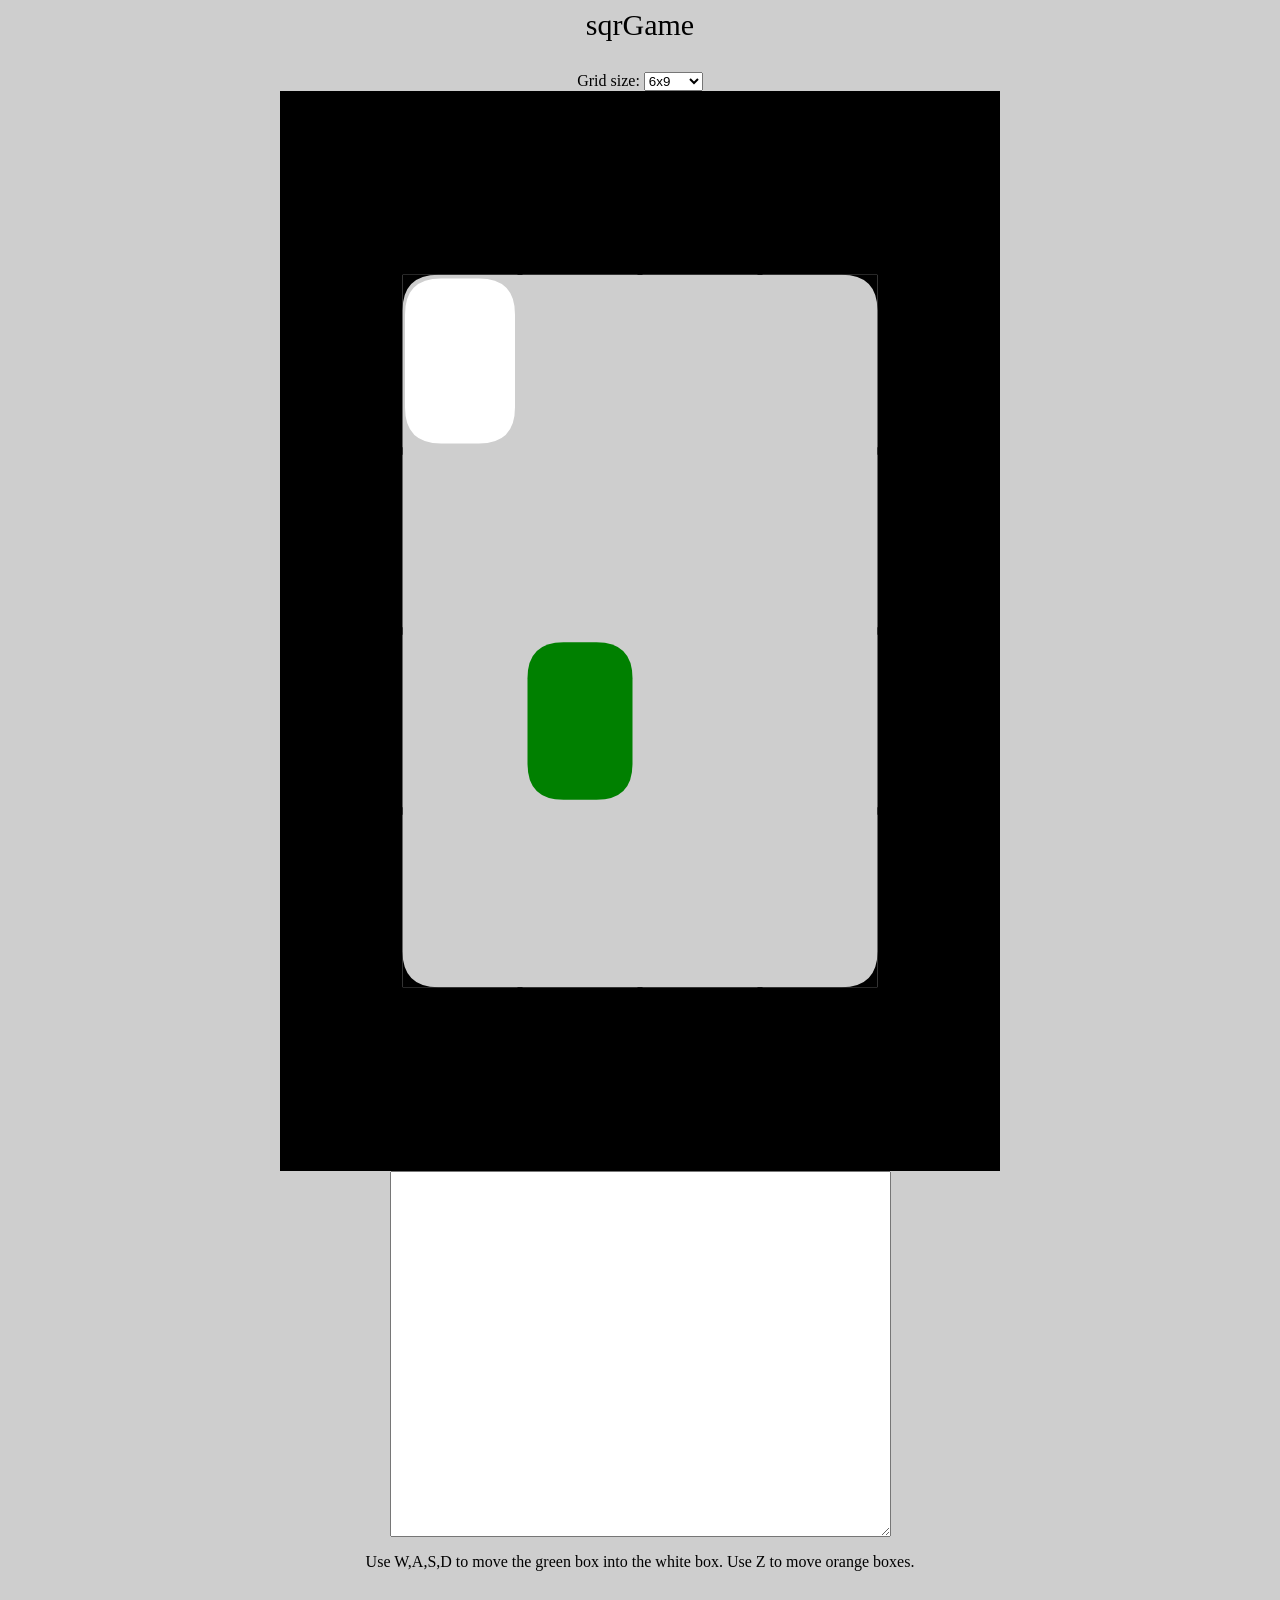
==== edit.html @ fb576bc3 "initial commit" ====
<html>
<head>
<title>sqrGame</title>
<meta name="description" content="Play sqrGame!  Try to navigate through seemingly simple mazes in this addicting puzzle game.">
<style>
body {
    background-color: #CECECE;
}

</style>
</head>

<body>
<meta name="viewport" content="width=device-width, user-scalable=no">
<center>

<p style="font-size:30px">sqrGame</p>

Grid size:
<select name="mapsize" id="mapsize">
	<option value="4">4x6</option>
	<option value="6" selected>6x9</option>
	<option value="8">8x12</option>
	<option value="10">10x15</option>
	<option value="12">12x18</option>
	<option value="16">16x24</option>
	<option value="18">18x27</option>
	<option value="20">20x30</option>
	<option value="24">24x36</option>
	<option value="30">30x45</option>
	<option value="32">32x48</option>
	<option value="36">36x54</option>
	<option value="40">40x60</option>
	<option value="48">48x72</option>
	<option value="50">50x75</option>
</select>
<br>

<canvas onmousedown="mouseDown(event)" onmouseup="mouseUp(event)" id="board" width="720" height="1080"" style="-webkit-tap-highlight-color:rgba(0,0,0,0); z-index=1"></canvas>

<br><textarea cols="60" rows="24" name="textbox3" id="textbox3" readonly="true"></textarea>

<br><p style="font-size:16px">Use W,A,S,D to move the green box into the white box. Use Z to move orange boxes.</p>
<br>Code written by Cameron Fyfe<br>

<script src="level.js"></script>
<script src="sqr-class.js"></script>
<script src="level-edit.js"></script>
<script src="keyboard-control.js"></script>
<script src="touch-control.js"></script>
<script src="main.js"></script>

</center>
</body>
</html>
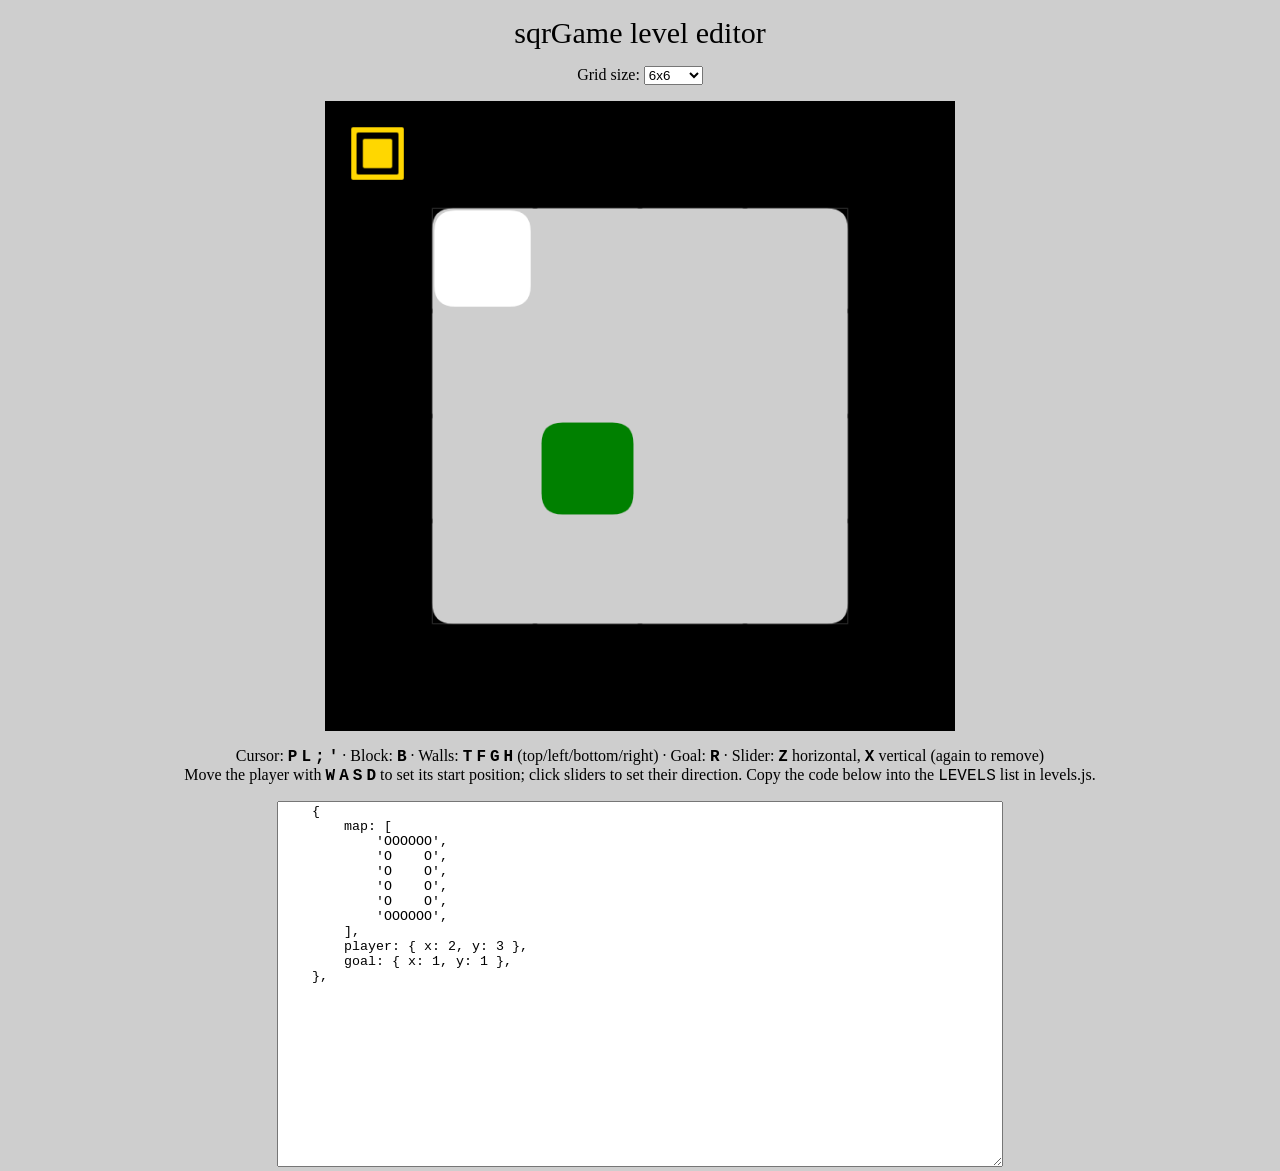
==== commit 66c7dc38: "opus 5.5 cleanup Co-Authored-By: Claude Opus 5.5 (1M context) <noreply@anthropic.com>" ====
--- a/edit.html
+++ b/edit.html
@@ -1,56 +1,55 @@
-
-<html>
-<head>
-<title>sqrGame</title>
-<meta name="description" content="Play sqrGame!  Try to navigate through seemingly simple mazes in this addicting puzzle game.">
-<style>
-body {
-    background-color: #CECECE;
-}
-
-</style>
-</head>
-
-<body>
-<meta name="viewport" content="width=device-width, user-scalable=no">
-<center>
-
-<p style="font-size:30px">sqrGame</p>
-
-Grid size:
-<select name="mapsize" id="mapsize">
-	<option value="4">4x6</option>
-	<option value="6" selected>6x9</option>
-	<option value="8">8x12</option>
-	<option value="10">10x15</option>
-	<option value="12">12x18</option>
-	<option value="16">16x24</option>
-	<option value="18">18x27</option>
-	<option value="20">20x30</option>
-	<option value="24">24x36</option>
-	<option value="30">30x45</option>
-	<option value="32">32x48</option>
-	<option value="36">36x54</option>
-	<option value="40">40x60</option>
-	<option value="48">48x72</option>
-	<option value="50">50x75</option>
-</select>
-<br>
-
-<canvas onmousedown="mouseDown(event)" onmouseup="mouseUp(event)" id="board" width="720" height="1080"" style="-webkit-tap-highlight-color:rgba(0,0,0,0); z-index=1"></canvas>
-
-<br><textarea cols="60" rows="24" name="textbox3" id="textbox3" readonly="true"></textarea>
-
-<br><p style="font-size:16px">Use W,A,S,D to move the green box into the white box. Use Z to move orange boxes.</p>
-<br>Code written by Cameron Fyfe<br>
-
-<script src="level.js"></script>
-<script src="sqr-class.js"></script>
-<script src="level-edit.js"></script>
-<script src="keyboard-control.js"></script>
-<script src="touch-control.js"></script>
-<script src="main.js"></script>
-
-</center>
-</body>
-</html>
+<!DOCTYPE html>
+<html lang="en">
+<head>
+<meta charset="utf-8">
+<meta name="viewport" content="width=device-width, user-scalable=no">
+<title>sqrGame level editor</title>
+<link rel="stylesheet" href="style.css">
+</head>
+<body>
+
+<h1>sqrGame level editor</h1>
+
+<p>
+<label for="mapsize">Grid size:</label>
+<select id="mapsize">
+	<option value="4">4x4</option>
+	<option value="6">6x6</option>
+	<option value="8">8x8</option>
+	<option value="10">10x10</option>
+	<option value="12">12x12</option>
+	<option value="15">15x15</option>
+	<option value="16">16x16</option>
+	<option value="18">18x18</option>
+	<option value="20">20x20</option>
+	<option value="24">24x24</option>
+	<option value="30">30x30</option>
+	<option value="36">36x36</option>
+	<option value="40">40x40</option>
+	<option value="48">48x48</option>
+</select>
+</p>
+
+<canvas id="board" width="720" height="720"></canvas>
+
+<p class="instructions">
+Cursor: <kbd>P</kbd> <kbd>L</kbd> <kbd>;</kbd> <kbd>'</kbd> &middot;
+Block: <kbd>B</kbd> &middot;
+Walls: <kbd>T</kbd> <kbd>F</kbd> <kbd>G</kbd> <kbd>H</kbd> (top/left/bottom/right) &middot;
+Goal: <kbd>R</kbd> &middot;
+Slider: <kbd>Z</kbd> horizontal, <kbd>X</kbd> vertical (again to remove)<br>
+Move the player with <kbd>W</kbd> <kbd>A</kbd> <kbd>S</kbd> <kbd>D</kbd> to set its start position; click sliders to set their direction.
+Copy the code below into the <code>LEVELS</code> list in levels.js.
+</p>
+
+<textarea id="level-code" rows="24" readonly></textarea>
+
+<script src="levels.js"></script>
+<script src="game-board.js"></script>
+<script src="pieces.js"></script>
+<script src="main.js"></script>
+<script src="input.js"></script>
+<script src="level-edit.js"></script>
+
+</body>
+</html>
--- a/style.css
+++ b/style.css
@@ -0,0 +1,36 @@
+body {
+	margin: 0;
+	padding: 0 16px;
+	background-color: #cecece;
+	font-family: serif;
+	text-align: center;
+}
+
+h1 {
+	font-size: 30px;
+	font-weight: normal;
+	margin: 16px 0;
+}
+
+#board {
+	display: block;
+	margin: 0 auto;
+	width: min(95vw, 70vh);
+	height: auto;
+	-webkit-tap-highlight-color: transparent;
+}
+
+.instructions {
+	font-size: 16px;
+}
+
+#level-code {
+	width: min(95vw, 720px);
+	font-family: monospace;
+	tab-size: 4;
+}
+
+kbd {
+	font-family: monospace;
+	font-weight: bold;
+}
